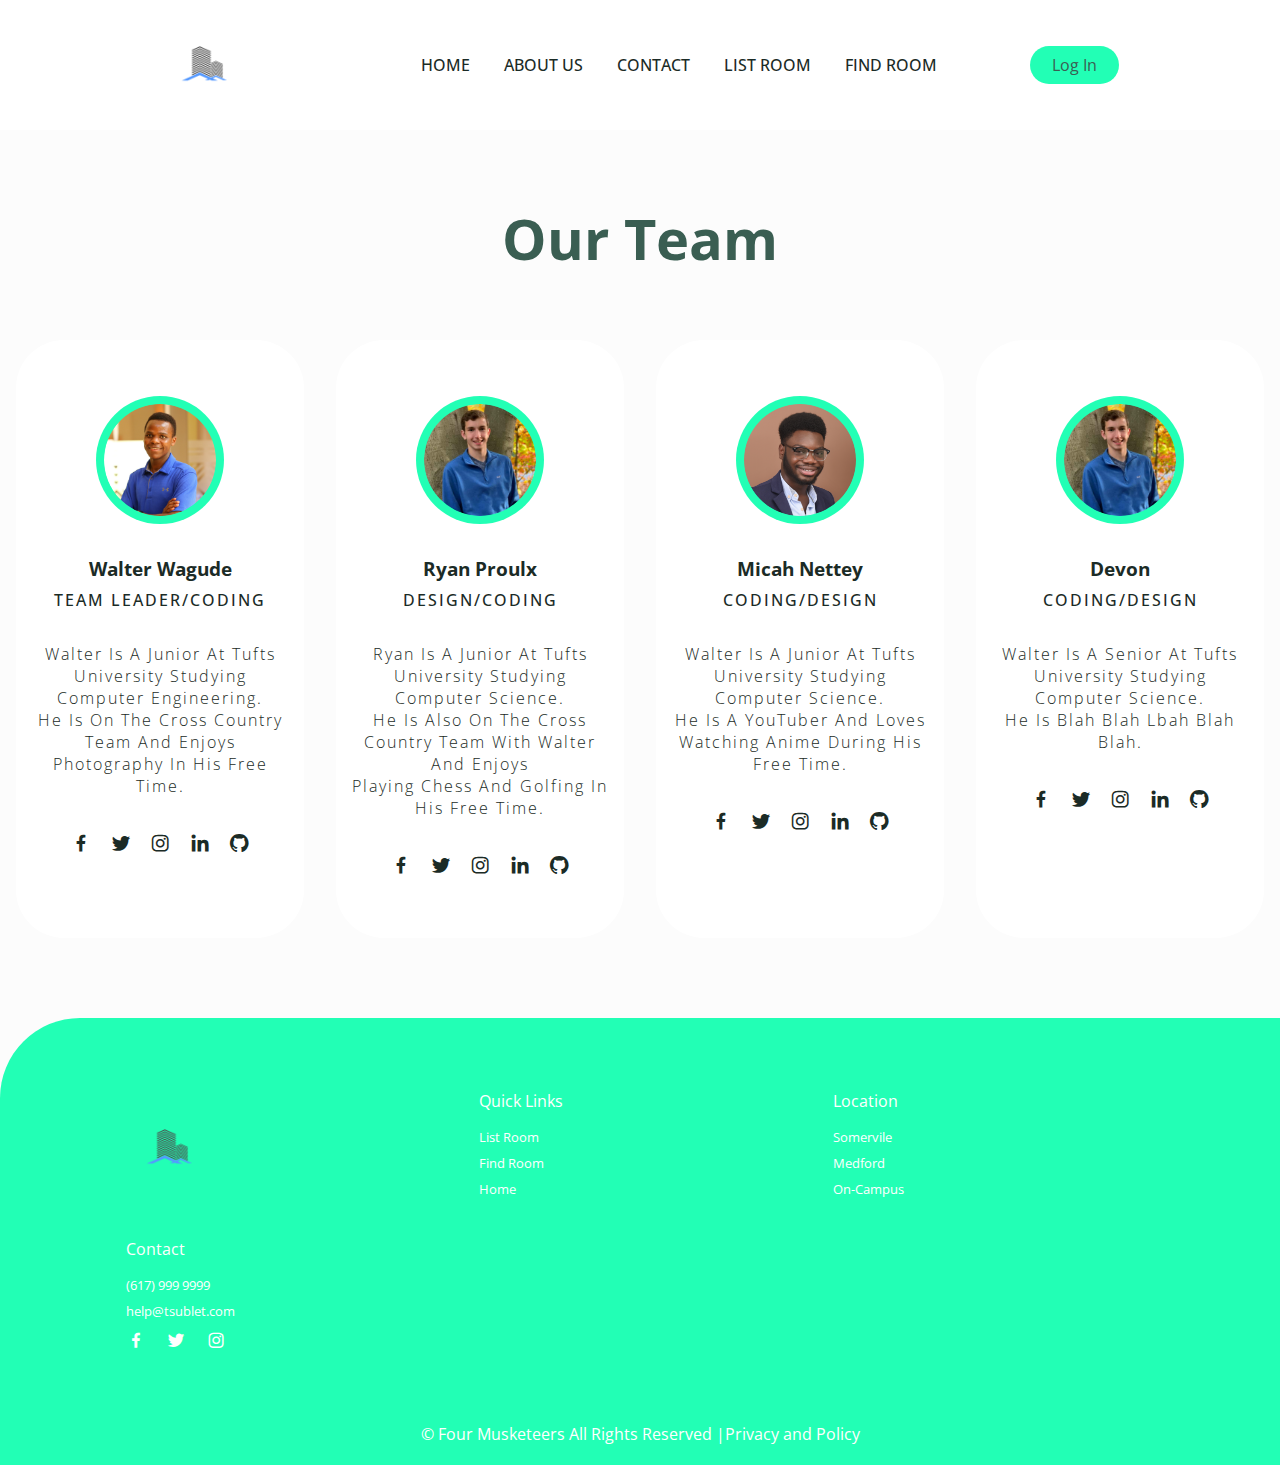
==== about.html @ 8b6e0018 "change position of privacy from header to footer" ====
<!DOCTYPE html>
<html>
<head>
<title> About Us </title>


<!-- Link to CSS -->
<link rel="stylesheet" href="https://cdn.jsdelivr.net/npm/boxicons@latest/css/boxicons.min.css">
<link rel="stylesheet" href="css/styles.css">

<style>
    body {
        background-color: #fcfcfc;
    }
    .main-top {
        margin-top: 6rem;
    }
    .row {
        display: grid;
        grid-template-columns: repeat(auto-fit,minmax(18rem,auto));
        gap: 2rem;
        padding: 2rem 1rem;
        text-align: center;
    }
    .column {
        width: 100%;
        border-radius: 3rem;
        background-color: var(--bg-color);
    }
    h1 {
        width: 100%;
        text-align: center;
        font-size: 3.5rem;
        color: var(--second-color);
    }
    .card {
        box-shadow: 0 0 0 2.2rem var(--box-shadow);
        padding: 3.5rem 1rem;
        border-radius: 3rem;
        color: var(--text-color);
        cursor: pointer;
        transition: .3s;
    }    
    .card:hover {
        background: var(--main-color);
        color: var(--bg-color);
    }
    .card:hover .img-container {
        transform: scale(1.2);
    }
    .card .img-container {
        width: 8rem;
        height: 8rem;
        background: var(--main-color);
        padding: 0.5rem;
        border-radius: 50%;
        margin: 0 auto 2rem auto;
    }
    .card img {
        width: 100%;
        border-radius: 50%;
    }
    .card h3 {
        font-weight: 700;
    }
    .card p {
        font-weight: 500;
        text-transform: uppercase;
        margin: 0.5rem 0 2rem 0;
        letter-spacing: 2px;
    }
    .card .content {
        font-weight: 300;
        text-transform: capitalize;
    }
    .icons {
        width: 50%;
        min-width: 180px;
        margin: auto;
        display: flex;
        justify-content: space-between;
    }
    .card a {
        text-decoration: none;
        color: inherit;
        font-size: 1.4rem;
    }
    @media screen and (min-wdith: 768px) {
        section {
            padding: 1rem 7rem;
        }
    }
    @media screen and (min-wdith: 992px) {
        section {
            padding: 1rem;
        }
        .card {
            padding: 5rem 1rem;
        }
    }
</style>
</head>



<body>
<!-- Navbar -->
<header>
	<div class="nav container">
		<!-- Logo -->
		<a href="index.html" class="logo"><img src="img/logo.png" alt="logo"></a>
		<input type="checkbox" name="" id="menu">
		<label for="menu"><i class="bx bx-menu" id="menu-icon"></i></label>
		<!-- Nav List -->
		<ul class="navbar">
			<li><a href="index.html">Home</a></li>
			<li><a href="about.html">About Us</a></li>
			<li><a href="contact.html">Contact</a></li>
			<li><a href="list_room.html">List Room</a></li>
			<li><a href="find_room.html">Find Room</a></li>
		</ul>

		<!-- Log In Button -->
		<a href="#" class="login-btn">Log In</a>
	</div>
</header>

<main>
    <section class="main-top">
        <div class="row">
            <h1>Our Team</h1>
        </div>
        <div class="row">
            <!-- Column 1 -->
            <div class="column">
                <div class="card">
                    <div class="img-container">
                        <img src="img/walter.png" alt="picture of Ryan">
                    </div>
                    <h3>Walter Wagude</h3>
                    <p class="title">Team Leader/Coding</p>
                    <p class="content">
                        Walter is a Junior at Tufts University studying Computer Engineering.<br/>
                        He is on the Cross Country team and enjoys photography in his free time. 
                    </p>
                    <div class="icons">
                        <a href="#"><i class="bx bxl-facebook"></i></a>
                        <a href="#"><i class="bx bxl-twitter"></i></a>
                        <a href="#"><i class="bx bxl-instagram"></i></a>
                        <a href="#"><i class="bx bxl-linkedin"></i></a>
                        <a href="#"><i class="bx bxl-github"></i></a>
                    </div>
                </div>
            </div>
            <!-- Column 2 -->
            <div class="column">
                <div class="card">
                    <div class="img-container">
                        <img src="img/ryan.png" alt="picture of Ryan">
                    </div>
                    <h3>Ryan Proulx</h3>
                    <p class="title">Design/Coding</p>
                    <p class="content">
                        Ryan is a Junior at Tufts University studying Computer Science.<br>
                        He is also on the Cross Country team with Walter and enjoys <br>
                        playing Chess and Golfing in his free time.  
                    </p>
                    <div class="icons">
                        <a href="#"><i class="bx bxl-facebook"></i></a>
                        <a href="#"><i class="bx bxl-twitter"></i></a>
                        <a href="#"><i class="bx bxl-instagram"></i></a>
                        <a href="#"><i class="bx bxl-linkedin"></i></a>
                        <a href="#"><i class="bx bxl-github"></i></a>
                    </div>
                </div>
            </div>
            <!-- Column 3 -->
            <div class="column">
                <div class="card">
                    <div class="img-container">
                        <img src="img/micah.png" alt="picture of Ryan">
                    </div>
                    <h3>Micah Nettey</h3>
                    <p class="title">Coding/Design</p>
                    <p class="content">
                        Walter is a Junior at Tufts University studying Computer Science.<br/>
                        He is a YouTuber and loves watching anime during his free time. 
                    </p>
                    <div class="icons">
                        <a href="#"><i class="bx bxl-facebook"></i></a>
                        <a href="#"><i class="bx bxl-twitter"></i></a>
                        <a href="#"><i class="bx bxl-instagram"></i></a>
                        <a href="#"><i class="bx bxl-linkedin"></i></a>
                        <a href="#"><i class="bx bxl-github"></i></a>
                    </div>
                </div>
            </div>
            <!-- Column 4 -->
            <div class="column">
                <div class="card">
                    <div class="img-container">
                        <img src="img/ryan.png" alt="picture of Ryan">
                    </div>
                    <h3>Devon</h3>
                    <p class="title">Coding/Design</p>
                    <p class="content">
                        Walter is a senior at Tufts University studying Computer Science.<br/>
                        He is blah blah lbah blah blah. 
                    </p>
                    <div class="icons">
                        <a href="#"><i class="bx bxl-facebook"></i></a>
                        <a href="#"><i class="bx bxl-twitter"></i></a>
                        <a href="#"><i class="bx bxl-instagram"></i></a>
                        <a href="#"><i class="bx bxl-linkedin"></i></a>
                        <a href="#"><i class="bx bxl-github"></i></a>
                    </div>
                </div>
            </div>
        </div>
    </section>
</main>


<!-- Footer -->
<section class="footer">
    <div class="footer-container container">
        <!-- Logo -->
        <a href="index.html" class="logo"><img src="img/logo.png" alt="logo"></a>
        <div class="footer-box">
            <h3>Quick Links</h3>
            <a href="#">List Room</a>
            <a href="#">Find Room</a>
            <a href="#">Home</a>
        </div>
        <div class="footer-box">
            <h3>Location</h3>
            <a href="#">Somervile</a>
            <a href="#">Medford</a>
            <a href="#">On-Campus</a>
        </div>
        <div class="footer-box">
            <h3>Contact</h3>
            <a href="#">(617) 999 9999</a>
            <a href="#">help@tsublet.com</a>
            <div class="social">
                <a href="#"><i class="bx bxl-facebook"></i></a>
                <a href="#"><i class="bx bxl-twitter"></i></a>
                <a href="#"><i class="bx bxl-instagram"></i></a>
            </div>
        </div>
    </div>
</section>

<!-- Copyright -->
<div class="copyright">
    <p>&#169; Four Musketeers All Rights Reserved |<a href="privacy.html" style="color: #fff; text-decoration: none;">Privacy and Policy</a> </p>
</div>

</body>

</html>
---- css/styles.css ----
/* Google Fonts  */
@import url('https://fonts.googleapis.com/css2?family=Poppins:ital,wght@0,100;0,200;0,300;0,400;0,500;0,600;0,700;0,800;0,900;1,100;1,200;1,300;1,400;1,500;1,600;1,700;1,800;1,900&display=swap');
@import url('https://fonts.googleapis.com/css2?family=Open+Sans:ital,wght@0,300;0,400;0,500;0,600;0,700;0,800;1,300;1,400;1,500;1,600;1,700;1,800&display=swap');

/* Overall css  */
* {
    font-family: 'Open Sans', sans-serif;
    margin: 0;
    padding: 0;
    box-sizing: border-box;
    scroll-behavior: smooth;
    scroll-padding-top: 3rem;
    list-style: none;
    text-decoration: none;
}

:root {
    --main-color: #22ffb5;
    --second-color: #3a5e52;
    --text-color: #1b2b26;
    --bg-color: #fff;


    /* Box Shadow */
    --box-shadow: 2px 2px 18px rgb(14 52 54 / 15%);
}
img {
    width: 100%;
}

body {
    color: var(--text-color);
}

section {
    padding: 4.5rem 0 3rem;
}


/* Navbar */
.logo {
    width: 90px;
    display: flex;
    align-items: center;
    column-gap: -10px;
    font-size: 1rem;
    font-weight: 700;
    color: var(--text-color);
    text-transform: uppercase;
}

header {
    display: block;
    width: 100%;
    background: var(--bg-color);
    position: fixed;
    top: 0;
    left: 0;
    z-index: 100;
}

.container {
    max-width: 1028px;
    margin-left: auto;
    margin-right: auto;
}

.nav {
    display: flex;
    align-items: center;
    justify-content: space-between;
    padding: 20px 35px;
}

.navbar {
    display: flex;
}

.navbar a {
    padding: 8px 17px;
    color: var(--text-color);
    font-size: 1rem;
    text-transform: uppercase;
    font-weight: 500;
    transition: all .3s;
}

.navbar a:hover {
    color: var(--main-color);
}

#menu-icon {
    font-size: 24px;
    cursor: pointer;
    display: none;
}

#menu {
    display: none;
}

.login-btn {
    padding: 8px 22px;
    background: var(--main-color);
    color: var(--second-color);
    border-radius: 5rem;
    transition: all .3s;
}

.btn:hover {
    background: #375805;
}


.home {
    margin-top: 5rem;
    background: url(../img/home.jpg);
    background-repeat: no-repeat;
    background-size: cover;
    background-position: center;
    height: 70vh;
    border-radius: 1.5rem;
    display: flex;
    align-items: center;
}

.home-text {
    padding-left: 35px;
}

.home-text h1 {
    color: var(--bg-color);
    font-size: 2rem;
    margin-bottom: 1rem;
}


/* About */
.about {
    display: grid;
    grid-template-columns: repeat(auto-fit,minmax(18rem,auto));
    gap: 2rem;
}

.about-img img {
    border-radius: 3rem 0 3rem 3rem;
}

.about-text span {
    font-size: 1rem;
    text-transform: uppercase;
    font-weight: 500;
    color: var(--main-color);
}

.about-text h2 {
    font-size: 1.7rem;
}

.about-text p {
    font-size: 0.9rem;
    margin: 1rem 0 1rem;
}

/* pitch */
.pitch {
    display: grid;
    grid-template-columns: repeat(auto-fit,minmax(240px,auto));
    gap: 2.4rem;
}

.pitch .box {
    padding: 20px;
    background: var(--bg-color);
    box-shadow: var(--box-shadow);
    text-align: center;
    border-radius: 2rem;
    transition: all linear 0.2s;
}

.pitch .box:hover {
    background: var(--main-color);
    color: var(--bg-color);
}

.pitch .box .bx {
    padding: 10px;
    border-radius: 50%;
    background: #eee;
    color: var(--main-color);
    font-size: 20px;
}

.pitch .box h3 {
    font-size: 1.1rem;
    margin: 1rem 0 0.4rem;
}

.pitch .box p {
    font-size: 0.9rem;
}

/* rooms */
.heading {
    text-align: center;
    margin-bottom: 2rem;
}

.heading span {
    font-weight: 500;
    color: var(--main-color);
}

.heading h2 {
    font-size: 1.7rem;
}

.heading p {
    font-size: 0.9rem;
}

.rooms {
    background: #fbfbfb;
    border-radius: 2rem;
}

.rooms-container {
    display: grid;
    grid-template-columns: repeat(auto-fit,minmax(240px,auto));
    gap: 3rem;
    padding: 0 50px;
}

.rooms-container .box {
    background: var(--bg-color);
    padding: 10px;
    border-radius: 1rem;
    box-shadow: var(--box-shadow);
}

.rooms-container .box:hover {
    transform: translateY(-10px);
    transition: 0.5s;
}

.rooms-container .box img {
    border-radius: 1rem;
    height: 220px;
    object-fit: cover;
    object-position: center;
}

.rooms-container .box h3 {
    font-size: 1rem;
    font-weight: 600;
    float: right;
}

.rooms-container .box .content {
    display: flex;
    justify-content: space-between;
    margin-top: 2rem;
}

.rooms-container .box .content .text h3 {
    font-weight: 500;
}

.rooms-container .box .content .text p {
    font-size: 0.7rem;
}

.rooms-container .box .content .icon {
    display: flex;
    align-items: center;
    column-gap: 1rem;
}

.rooms-container .box .content .icon .bx {
    display: flex;
    align-items: center;
    font-size: 20px;
}

.rooms-container .box .content .icon span {
    font-size: 12px;
    font-weight: 500;
    margin-left: 4px;
}


/* support */
.support {
    display: flex;
    flex-direction: column;
    align-items: center;
    row-gap: 2rem;
    justify-content: center;
    text-align: center;
}

.support h2 {
    font-size: 1.7rem;
}

.support form {
    background: var(--bg-color);
    box-shadow: var(--box-shadow);
    padding: 6px 10px;
    border-radius: 5rem;
}

.support form input {
    border: none;
    outline: none;
    font-size: 1rem;
}

.support #email-box {
    width: 280px;
}

.support .login-btn {
    padding: 12px 34px;
    font-weight: 500;
    text-transform: uppercase;
}


/* Footer */
.footer {
    background: var(--main-color);
    color: var(--bg-color);
    border-radius: 5rem 0 0 0;
}

.footer-container {
    display: grid;
    grid-template-columns: repeat(auto-fit,minmax(240px,auto));
    gap: 2rem;
}

.footer-container h2 {
    font-size: 1.7rem;
    font-weight: 500;
}

.footer-box {
    display: flex;
    flex-direction: column;
}

.footer-box h3 {
    margin-bottom: 1rem;
    font-size: 1rem;
    font-weight: 400;
}

.footer-box a {
    font-size: 0.8rem;
    color: var(--bg-color);
    font-weight: 400;
    margin-bottom: 0.5rem;
}

.footer-box a:hover {
    color: var(--text-color);
}

.social a {
    font-size: 20px;
    margin-right: 1rem;
}

.social a:hover {
    color: var(--second-color);
}

.copyright {
    padding: 20px;
    text-align: center;
    color: var(--bg-color);
    background: var(--main-color);
}

/* Responsiveness */
@media (max-width: 1080px) {
    .container {
        margin-left: 1rem;
        margin-right: 1rem;

    }
}

@media (max-width: 992px) {
    section {
        padding: 4rem 0 3rem;
    }
    .rooms-container {
        grid-template-columns: repeat(auto-fit,minmax(200px,auto));
        gap: 1rem;
        padding: 0 10px;
    }
    .footer-container {
        grid-template-columns: repeat(auto-fit,minmax(200px,auto));
        gap: 1rem;
    }
}

@media (max-width: 900px) {
    .nav {
        padding: 10px 0;
    }
    #menu-icon {
        display: initial;
    }
    .navbar {
        position: absolute;
        top: 100%;
        right: 0;
        left: 0;
        display: flex;
        flex-direction: column;
        background: var(--second-color);
        text-align: center;
        clip-path: circle(0% at 100% 1%);
        transition: .6s;
    }
    .navbar a {
        display: block;
        margin: 1rem;
        padding: 20px;
        color: var(--bg-color);
    }
    .navbar a:hover {
        background: var(--main-color);
        color: var(--bg-color);
        transition: .2s;
    }
    #menu:checked ~ .navbar {
        clip-path: circle(144% at 100% 1%);
    }
    .about-text span {
        font-size: 0.9rem;
    }
    .about-text h2,.heading h2,.support h2 {
        font-size: 1.4rem;
    }
}

@media (max-width: 638px) {
    .about-text {
        text-align: center;
    }
    .about-img {
        order: 2;
    }
}

@media (max-width: 442px) {
    .home-text {
        padding-left: 14px;
    }
    .home-text h1 {
        font-size: 1.7rem;
        text-shadow: var(--text-color);
    }
    .about-text h2,.heading h2,.support h2 {
        font-size: 1.2rem;
    }
    .rooms-container {
        padding: 0;
    }
    .support #email-box {
        width: 140px;
    }
    .footer {
        border-radius: 3rem 0 0 0;
    }
}
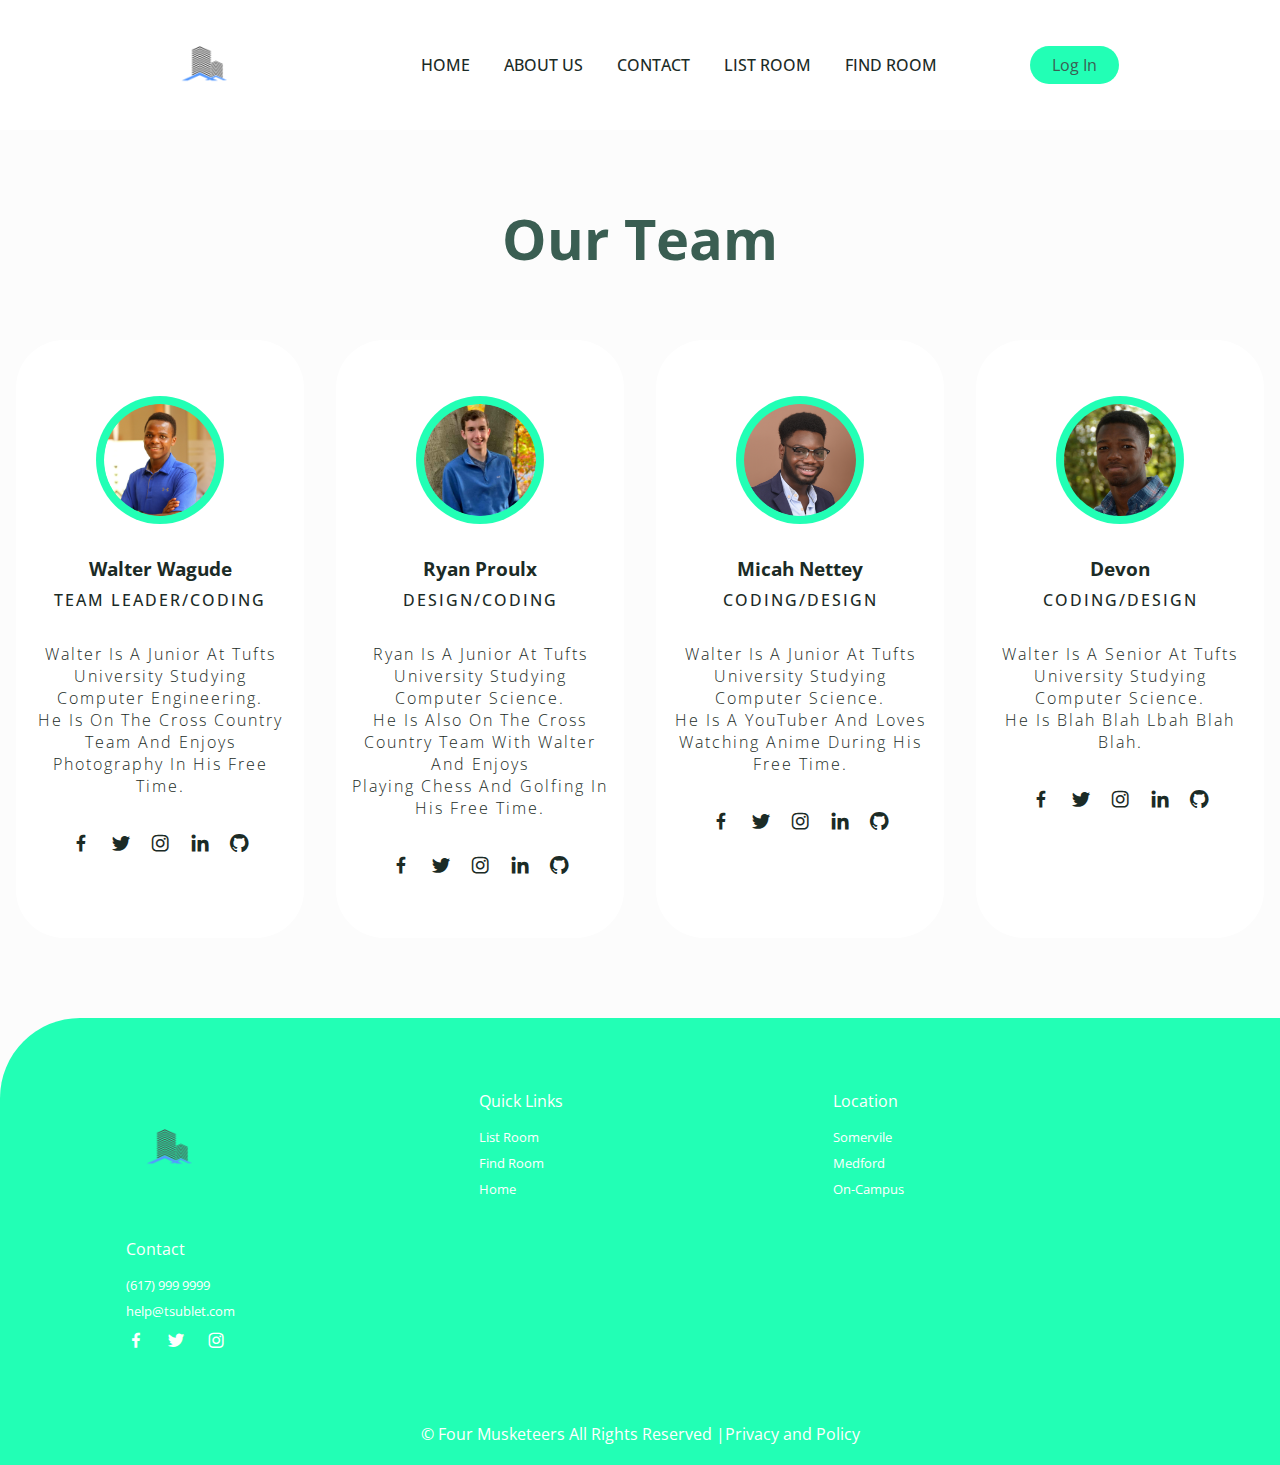
==== commit 2e008823: "updated devons picture" ====
--- a/about.html
+++ b/about.html
@@ -199,7 +199,7 @@
             <div class="column">
                 <div class="card">
                     <div class="img-container">
-                        <img src="img/ryan.png" alt="picture of Ryan">
+                        <img src="img/devon.png" alt="picture of Ryan">
                     </div>
                     <h3>Devon</h3>
                     <p class="title">Coding/Design</p>
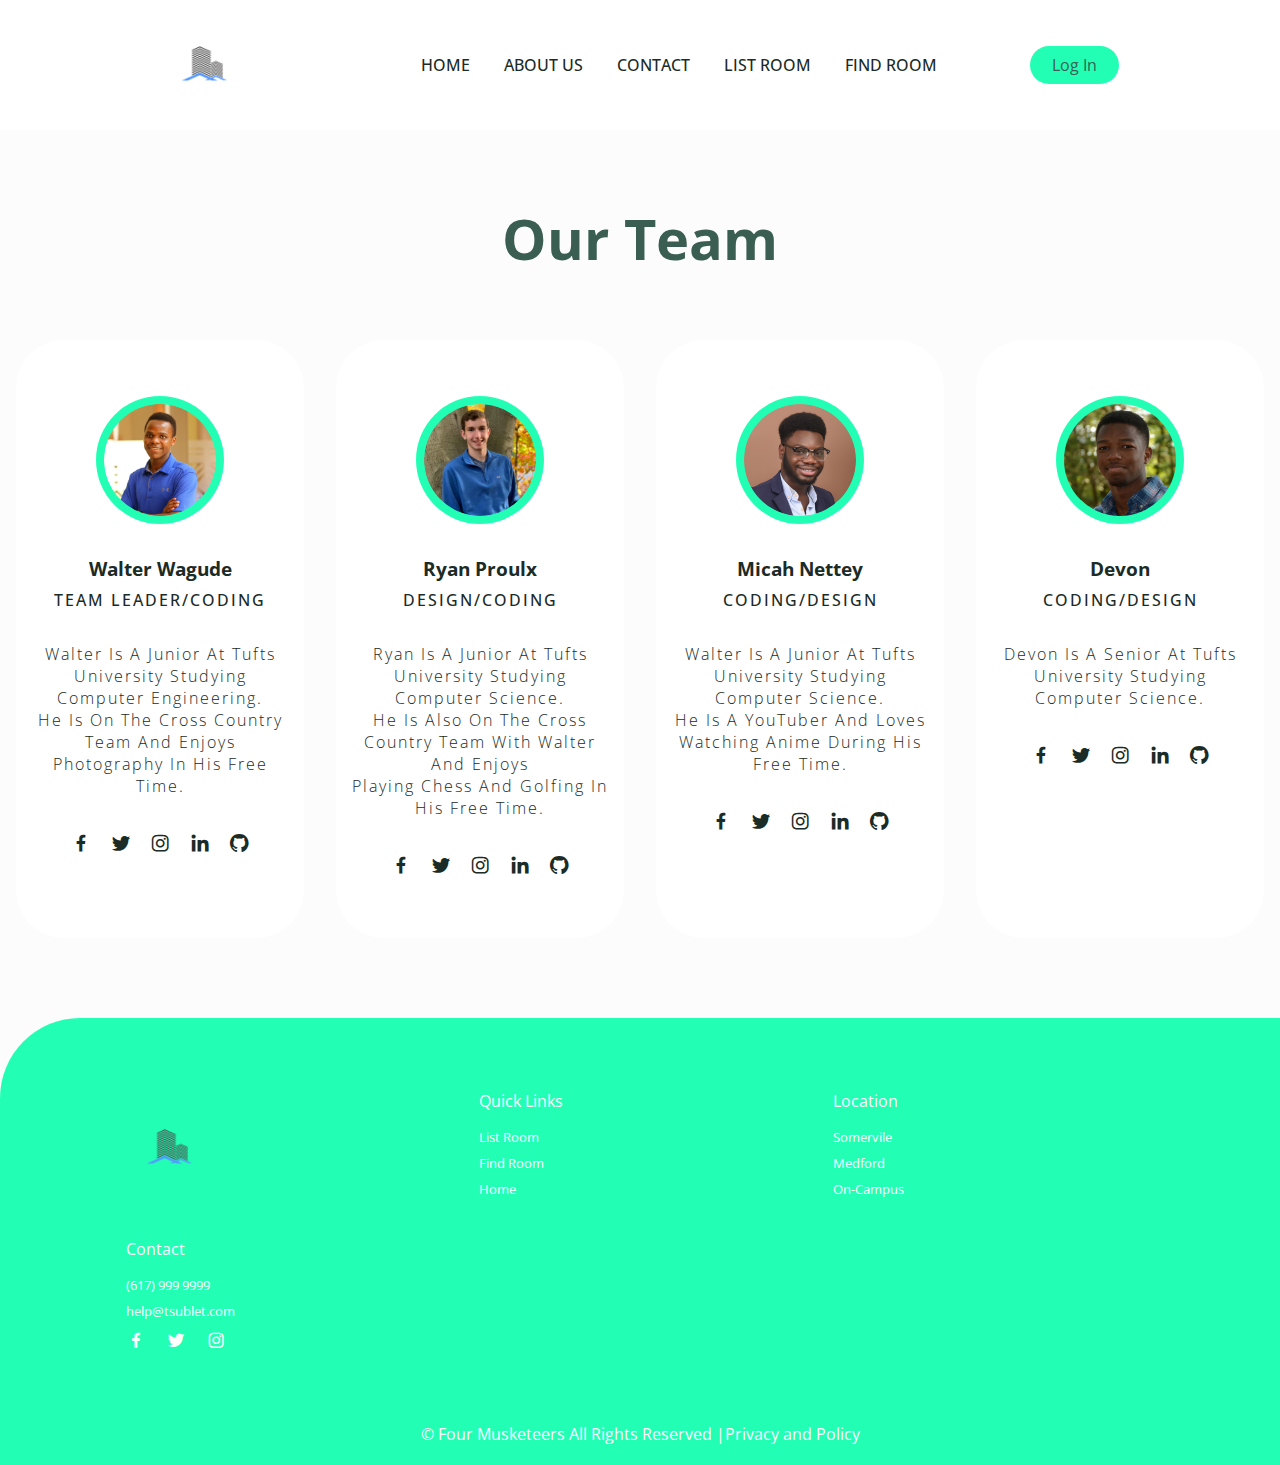
==== commit b7e3ecbe: "Devons bio was wrong" ====
--- a/about.html
+++ b/about.html
@@ -204,8 +204,7 @@
                     <h3>Devon</h3>
                     <p class="title">Coding/Design</p>
                     <p class="content">
-                        Walter is a senior at Tufts University studying Computer Science.<br/>
-                        He is blah blah lbah blah blah. 
+                        Devon is a senior at Tufts University studying Computer Science.<br/>
                     </p>
                     <div class="icons">
                         <a href="#"><i class="bx bxl-facebook"></i></a>
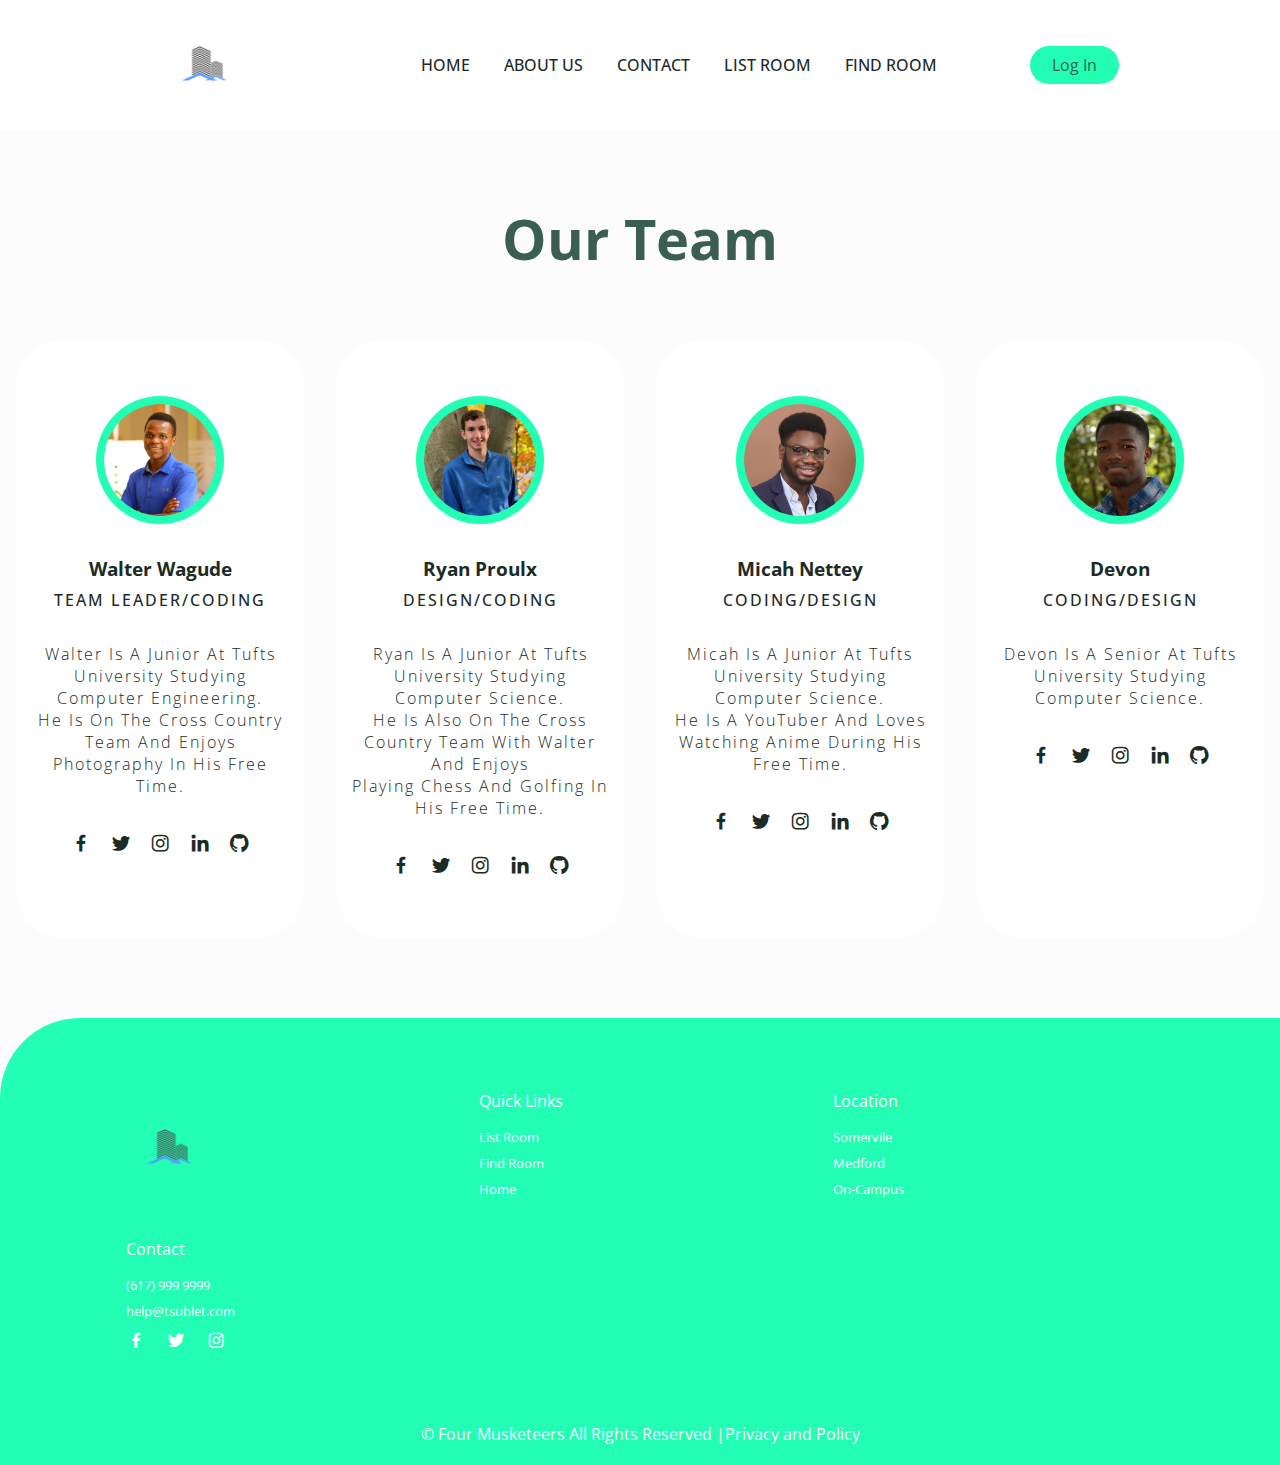
==== commit 8e94979a: "change bio Micah" ====
--- a/about.html
+++ b/about.html
@@ -183,7 +183,7 @@
                     <h3>Micah Nettey</h3>
                     <p class="title">Coding/Design</p>
                     <p class="content">
-                        Walter is a Junior at Tufts University studying Computer Science.<br/>
+                        Micah is a Junior at Tufts University studying Computer Science.<br/>
                         He is a YouTuber and loves watching anime during his free time. 
                     </p>
                     <div class="icons">
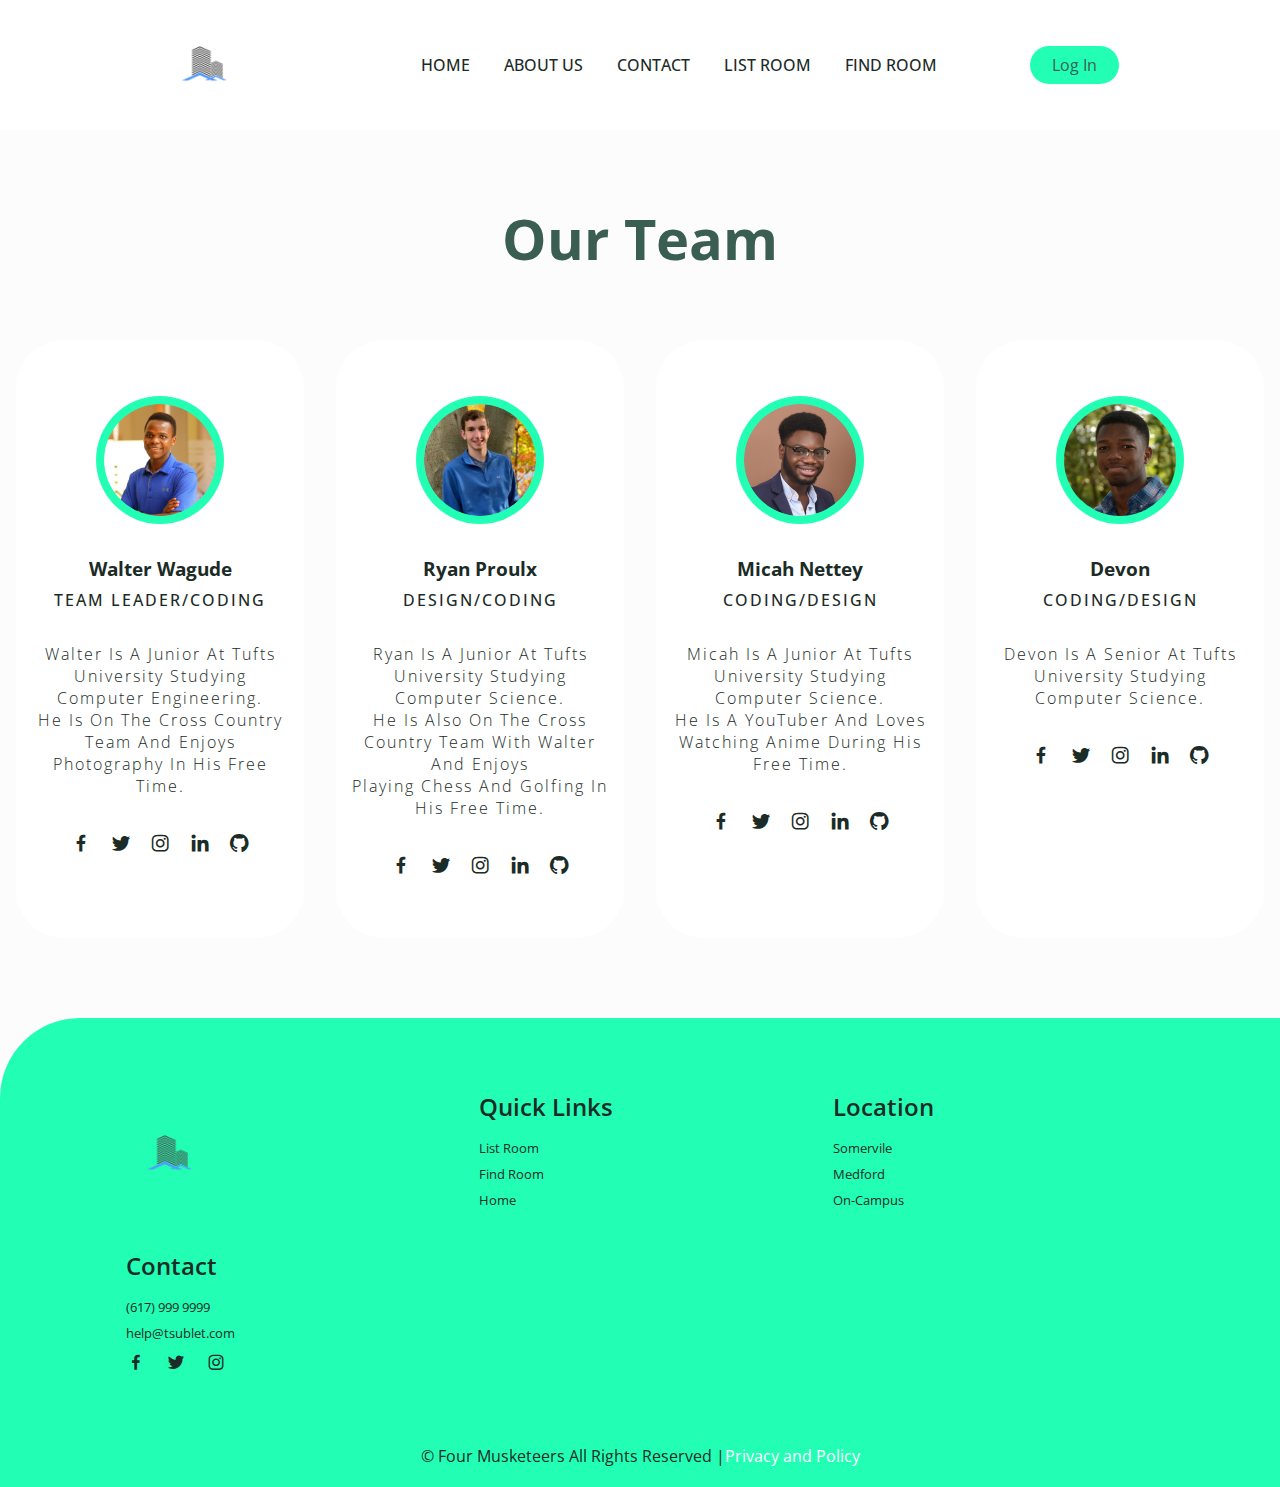
==== commit 3f7edc19: "change text color for about html" ====
--- a/about.html
+++ b/about.html
@@ -43,7 +43,7 @@
     }    
     .card:hover {
         background: var(--main-color);
-        color: var(--bg-color);
+        color: var(--text-color);
     }
     .card:hover .img-container {
         transform: scale(1.2);
@@ -227,9 +227,9 @@
         <a href="index.html" class="logo"><img src="img/logo.png" alt="logo"></a>
         <div class="footer-box">
             <h3>Quick Links</h3>
-            <a href="#">List Room</a>
-            <a href="#">Find Room</a>
-            <a href="#">Home</a>
+            <a href="list_room.html">List Room</a>
+            <a href="find_room.html">Find Room</a>
+            <a href="index.html">Home</a>
         </div>
         <div class="footer-box">
             <h3>Location</h3>
--- a/css/styles.css
+++ b/css/styles.css
@@ -180,7 +180,7 @@
 
 .pitch .box:hover {
     background: var(--main-color);
-    color: var(--bg-color);
+    /* color: var(--bg-color); */
 }
 
 .pitch .box .bx {
@@ -330,7 +330,7 @@
 /* Footer */
 .footer {
     background: var(--main-color);
-    color: var(--bg-color);
+    color: var(--text-color);
     border-radius: 5rem 0 0 0;
 }
 
@@ -352,19 +352,19 @@
 
 .footer-box h3 {
     margin-bottom: 1rem;
-    font-size: 1rem;
-    font-weight: 400;
+    font-size: 1.5rem;
+    font-weight: 600;
 }
 
 .footer-box a {
     font-size: 0.8rem;
-    color: var(--bg-color);
+    color: var(--text-color);
     font-weight: 400;
     margin-bottom: 0.5rem;
 }
 
 .footer-box a:hover {
-    color: var(--text-color);
+    color: var(--second-color);
 }
 
 .social a {
@@ -379,7 +379,7 @@
 .copyright {
     padding: 20px;
     text-align: center;
-    color: var(--bg-color);
+    color: var(--text-color);
     background: var(--main-color);
 }
 
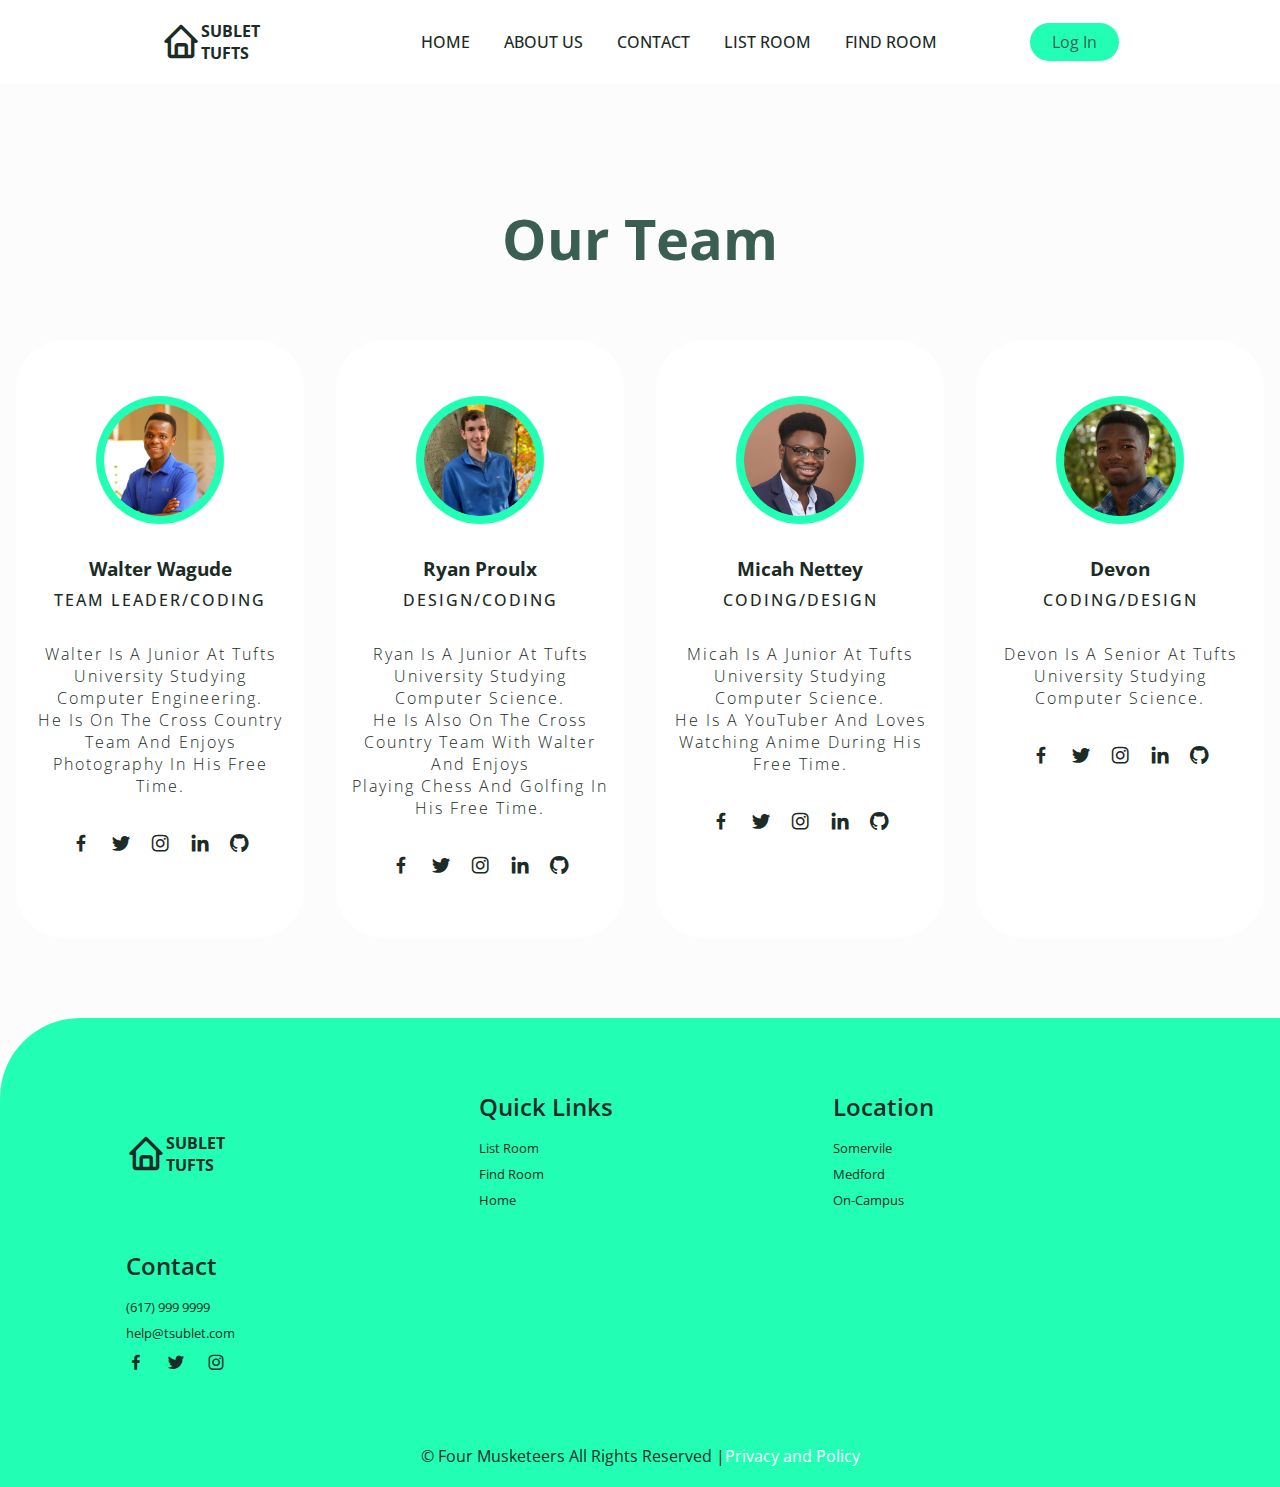
==== commit 3c6f3966: "change logo across all pages" ====
--- a/about.html
+++ b/about.html
@@ -108,7 +108,7 @@
 <header>
 	<div class="nav container">
 		<!-- Logo -->
-		<a href="index.html" class="logo"><img src="img/logo.png" alt="logo"></a>
+		<a href="index.html" class="logo"><i class="bx bx-home"></i>Sublet Tufts</a>
 		<input type="checkbox" name="" id="menu">
 		<label for="menu"><i class="bx bx-menu" id="menu-icon"></i></label>
 		<!-- Nav List -->
@@ -224,7 +224,7 @@
 <section class="footer">
     <div class="footer-container container">
         <!-- Logo -->
-        <a href="index.html" class="logo"><img src="img/logo.png" alt="logo"></a>
+        <a href="index.html" class="logo"><i class="bx bx-home"></i>Sublet Tufts</a>
         <div class="footer-box">
             <h3>Quick Links</h3>
             <a href="list_room.html">List Room</a>
--- a/css/styles.css
+++ b/css/styles.css
@@ -47,6 +47,11 @@
     font-weight: 700;
     color: var(--text-color);
     text-transform: uppercase;
+}
+
+.logo .bx {
+    font-size: 40px;
+    color: var(--text-color);
 }
 
 header {
